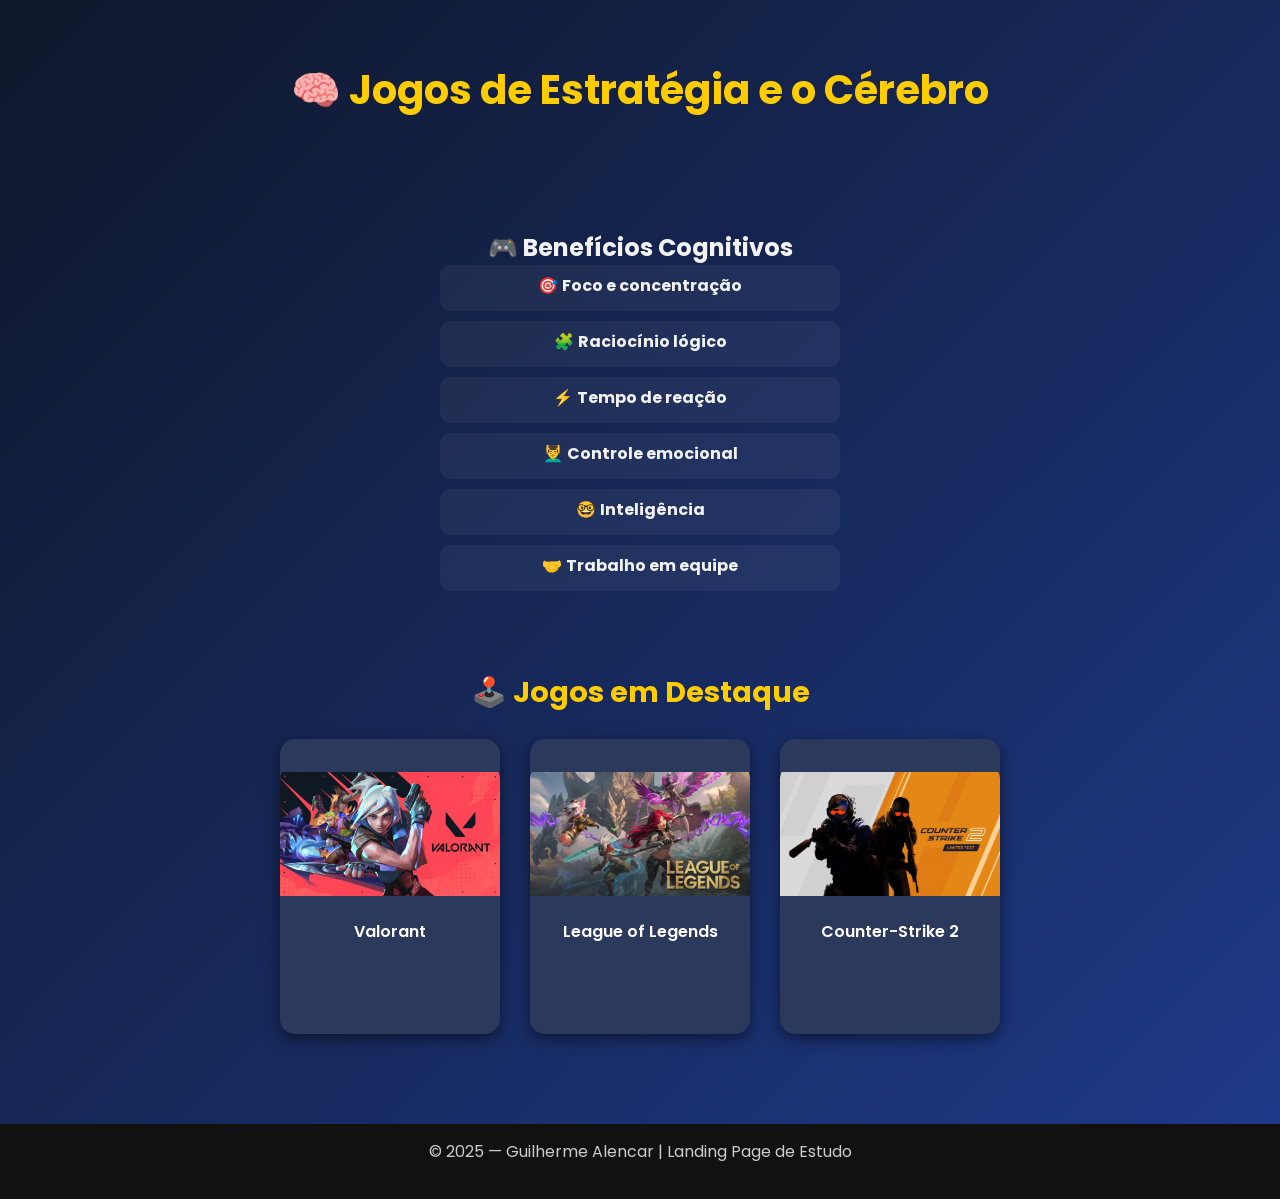
==== index.html @ 7ccc43aa "Tudo na raiz" ====
<!DOCTYPE html>
<html lang="pt-br">

<head>
    <meta charset="UTF-8">
    <meta name="viewport" content="width=device-width, initial-scale=1.0">
    <title>Jogos de Estratégia e o Cérebro</title>
    <link rel="stylesheet" href="./styles.css">
</head>

<body>
    <header>
        <h1>🧠 Jogos de Estratégia e o Cérebro</h1>
    </header>

    <section id="beneficios">
        <h2>🎮 Benefícios Cognitivos</h2>
        <ul>
            <li class="beneficio-item">
                🎯 <strong>Foco e concentração</strong>
                <p class="descricao-beneficio">Para ter sucesso nesses jogos, é preciso manter a atenção concentrada no objetivo, ignorando distrações. Estudos mostram que os games podem melhorar a atenção e o foco, aprimorando habilidades essenciais para a concentração.</p>
            </li>
            <li class="beneficio-item">
                🧩 <strong>Raciocínio lógico</strong>
                <p class="descricao-beneficio">Os jogadores precisam pensar de forma estratégica e planejar antecipadamente para alcançar a vitória. Essa habilidade estimula o córtex pré-frontal, área do cérebro responsável pela tomada de decisões complexas.</p>
            </li>
            <li class="beneficio-item">
                ⚡ <strong>Tempo de reação</strong>
                <p class="descricao-beneficio">OOs jogos de tiro e MOBA exigem que você reaja a estímulos visuais e sonoros em milissegundos, reduzindo seu tempo de reação. Ou seja, exigem reflexos rápidos para reagir a estímulos e tomar decisões em frações de segundo. Essa repetição de tarefas cognitivas pode fortalecer as redes neurais relacionadas à recuperação de informações...</p>
            </li>
            <li class="beneficio-item">
                💆‍♂️ <strong>Controle emocional</strong>
                <p class="descricao-beneficio">Lidar com situações de estresse, derrotas e vitórias é uma constante nos jogos competitivos. Aprender a controlar as emoções para tomar as melhores decisões é uma habilidade que se desenvolve ao longo do tempo.</p>
            </li>
            <li class="beneficio-item">
                🤓 <strong>Inteligência</strong>
                <p class="descricao-beneficio">Uma pesquisa de 2024 revelou que jogadores de LoL apresentaram um Quociente de Inteligência (QI) médio superior à média da população, o que demonstra a complexidade e o desafio cognitivo do jogo.</p>
            </li>
            <li class="beneficio-item">
                🤝 <strong>Trabalho em equipe</strong>
                <p class="descricao-beneficio">Apesar de não serem benefícios puramente cognitivos, a paciência e o trabalho em equipe são cruciais. A coordenação e a comunicação efetivas são essenciais para a vitória, exigindo que os jogadores também desenvolvam habilidades sociais.</p>
        </ul>
    </section>

    <section id="galeria">
        <h2>🕹️ Jogos em Destaque</h2>
        <div class="jogos-container">
            <div class="jogo-card" data-registration-url="https://account.riotgames.com/">
                <img src="./image/valorant.jpg" alt="Valorant">
                <p>Valorant</p>
                <div class="card-cta">CRIAR CONTA RIOT &rarr;</div>
            </div>

            <div class="jogo-card" data-registration-url="https://account.riotgames.com/">
                <img src="./image/lol.jpg" alt="League of Legends">
                <p>League of Legends</p>
                <div class="card-cta">CRIAR CONTA RIOT &rarr;</div>
            </div>

            <div class="jogo-card" data-registration-url="https://store.steampowered.com/join">
                <img src="./image/cs2.jpg" alt="Counter-Strike 2">
                <p>Counter-Strike 2</p>
                <div class="card-cta">CRIAR CONTA STEAM &rarr;</div>
            </div>
        </div>
    </section>

    <div id="videoModal" class="modal">
        <div class="modal-content">
            <span class="close-btn">&times;</span>

            <div class="video-container">
                <iframe id="videoPlayer" width="100%" height="100%" src="" frameborder="0"
                    allow="autoplay; encrypted-media" allowfullscreen></iframe>
            </div>

            <h3 id="videoListTitle">Vídeos de Destaque</h3>
            <div id="videoList" class="video-list">
            </div>
        </div>
    </div>

    <script src="./script.js"></script>

    <footer>
        <p>© 2025 — Guilherme Alencar | Landing Page de Estudo</p>
    </footer>
</body>

</html>
---- styles.css ----
@import url('https://fonts.googleapis.com/css2?family=Poppins:wght@400;600&display=swap');

* {
  margin: 0;
  padding: 0;
  box-sizing: border-box;
  font-family: 'Poppins', sans-serif;
}

body {
  background: linear-gradient(135deg, #0f172a, #1e3a8a);
  color: #f2f2f2;
  text-align: center;
  min-height: 100vh;
  display: flex;
  flex-direction: column;
  justify-content: space-between;
}

header {
  padding: 60px 20px;
}

h1 {
  font-size: 2.5rem;
  color: #ffcc00;
  margin-bottom: 10px;
  user-select: none;
  /* Remove a capacidade de seleção de texto (e o cursor) */
  -webkit-user-select: none;
  /* Para navegadores WebKit (Chrome, Safari) */
  -moz-user-select: none;
  /* Para navegadores Mozilla (Firefox) */
  -ms-user-select: none;
  /* Para navegadores da Microsoft (Edge/IE) */
}

h2 {
  user-select: none;
  /* Remove a capacidade de seleção de texto (e o cursor) */
  -webkit-user-select: none;
  /* Para navegadores WebKit (Chrome, Safari) */
  -moz-user-select: none;
  /* Para navegadores Mozilla (Firefox) */
  -ms-user-select: none;
  /* Para navegadores da Microsoft (Edge/IE) */
}

p {
  font-size: 1rem;
  color: #ccc;
  margin-bottom: 20px;
  user-select: none;
  /* Remove a capacidade de seleção de texto (e o cursor) */
  -webkit-user-select: none;
  /* Para navegadores WebKit (Chrome, Safari) */
  -moz-user-select: none;
  /* Para navegadores Mozilla (Firefox) */
  -ms-user-select: none;
  /* Para navegadores da Microsoft (Edge/IE) */
}

.btn {
  background: #ffcc00;
  color: #222;
  padding: 10px 25px;
  border-radius: 25px;
  text-decoration: none;
  font-weight: 600;
  transition: 0.3s;
  user-select: none;
  /* Remove a capacidade de seleção de texto (e o cursor) */
  -webkit-user-select: none;
  /* Para navegadores WebKit (Chrome, Safari) */
  -moz-user-select: none;
  /* Para navegadores Mozilla (Firefox) */
  -ms-user-select: none;
  /* Para navegadores da Microsoft (Edge/IE) */
}

.btn:hover {
  background: #ffaa00;
}

section {
  padding: 40px 20px;
}

ul {
  list-style: none;
  display: grid;
  gap: 10px;
  max-width: 400px;
  margin: 0 auto;
}

li {
  background: rgba(255, 255, 255, 0.05);
  padding: 8px 10px;
  border-radius: 10px;
  transition: transform 0.3s ease, background 0.3s ease;
}

li:hover {
  transform: translateY(-5px) scale(1.05);
  background: rgba(255, 255, 255, 0.15);
}

footer {
  position: relative;
  background: #111;
  padding: 15px 0;
  font-size: 0.9rem;
  color: #aaa;
  width: 100%;
  /* Ocupa a largura total */
  margin-top: 50px;
  /* Dá um bom respiro entre o conteúdo final e o footer */
}

/* ===== GALERIA DE JOGOS (Com ajustes para logos) ===== */
#galeria {
  padding: 40px 20px;
  user-select: none;
  /* Remove a capacidade de seleção de texto (e o cursor) */
  -webkit-user-select: none;
  /* Para navegadores WebKit (Chrome, Safari) */
  -moz-user-select: none;
  /* Para navegadores Mozilla (Firefox) */
  -ms-user-select: none;
  /* Para navegadores da Microsoft (Edge/IE) */
}

#galeria h2 {
  font-size: 1.8rem;
  color: #ffcc00;
  margin-bottom: 25px;
}

.jogos-container {
  display: flex;
  flex-wrap: wrap;
  justify-content: center;
  gap: 30px;
}

.jogo-card {
  /* Cor de fundo mais sólida para o card, como no seu mockup */
  background: #2B395D;
  border-radius: 15px;
  padding: 0;

  /* Remove altura fixa para o conteúdo se ajustar melhor */
  width: 220px;
  height: auto;

  /* Adiciona um espaço vertical maior para o visual ficar mais limpo */
  padding-top: 25px;
  padding-bottom: 25px;

  transition: all 0.3s ease;
  cursor: pointer;
  box-shadow: 0 5px 15px rgba(0, 0, 0, 0.5);
}

.jogo-card img {
  /* Tamanho fixo e quadrado para o logo */
  width: 100%;
  height: 140px;

  border-radius: 15px 15px 0 0;

  /* Garante que a imagem preencha o espaço sem distorcer (para logos) */
  object-fit: contain;

  /* Centraliza o bloco da imagem */
  display: block;
  margin: 0;

  /* Sombra leve na imagem para destacá-la */
  box-shadow: none;

  transition: transform 0.3s ease;
}


.jogo-card p {
  padding: 15px;
  margin: 0;
  color: #fff;
  font-weight: 600;
  font-size: 1rem;
  text-align: center;
}

/* animação no hover */
.jogo-card:hover {
  transform: translateY(-5px) scale(1.05);
  /* Menos agressivo que o -8px e scale(1.05) */
  background: #3c4f7a;
  /* Levemente mais claro no hover */
}

/* Remove a animação da imagem se ela for um logo simples, mas pode manter */
.jogo-card:hover img {
  transform: none;
}

/* Estilo para as descrições ocultas */
.descricao-beneficio {
  /* Oculta o conteúdo */
  max-height: 0;
  overflow: hidden;
  /* Para uma transição suave */
  transition: max-height 0.3 ease-out, padding 0.3s ease-out;
  padding-left: 10px;
  /* Um pequeno recuo */
  padding-right: 10px;
  color: #ccc;
  /* Uma cor mais sutil */
  margin-top: 5px;
  margin-bottom: 0 !important;
  border-radius: 5px;
}

/* Estilo para quando a descrição estiver visível (expandida) */
.beneficio-item.ativo .descricao-beneficio {
  /* Define uma altura máxima grande o suficiente para o texto */
  max-height: 200px;
  /* Ajuste se o seu texto for muito longo */
  /* Adiciona padding para o texto ter espaço */
  padding-top: 10px;
  padding-bottom: 10px;
}

/* Opcional: Estilo de cursor para indicar que o item é clicável */
.beneficio-item {
  cursor: pointer;
  user-select: none;
  /* Remove a capacidade de seleção de texto (e o cursor) */
  -webkit-user-select: none;
  /* Para navegadores WebKit (Chrome, Safari) */
  -moz-user-select: none;
  /* Para navegadores Mozilla (Firefox) */
  -ms-user-select: none;
  /* Para navegadores da Microsoft (Edge/IE) */
}

/* Opcional: Adicionar algum destaque visual ao item clicado */
.beneficio-item.ativo strong {
  color: #4CAF50;
  /* Uma cor de destaque */
}

/* Estilo para a lista de vídeos dentro do modal */
#videoListTitle {
  color: #ffcc00;
  text-align: left;
  margin-top: 20px;
  margin-bottom: 10px;
  font-size: 1.2rem;
}

.video-list-item {
  display: flex;
  align-items: center;
  padding: 10px;
  margin-bottom: 8px;
  background-color: rgba(255, 255, 255, 0.05);
  border-radius: 5px;
  cursor: pointer;
  text-align: left;
  transition: background-color 0.2s;
}

.video-list-item:hover {
  background-color: rgba(255, 255, 255, 0.15);
}

.video-list-item .video-info {
  flex-grow: 1;
}

.video-list-item h4 {
  margin: 0;
  font-size: 1rem;
  color: #fff;
}

.video-list-item p {
  margin: 0;
  font-size: 0.8rem;
  color: #ccc;
}

/* Estilo do modal (o fundo escuro que aparece) */
.modal {
    display: none; /* Mantém oculto por padrão (você deve ter um JS para 'display: flex') */
    position: fixed;
    z-index: 1000;
    left: 0;
    top: 0;
    width: 100%;
    height: 100%;
    overflow: auto; /* Permite rolar se o conteúdo for grande */
    background-color: rgba(0, 0, 0, 0.9); /* Fundo bem escuro */
    justify-content: center;
    align-items: center;
}

/* Estilo do conteúdo do modal (a caixa que contém o vídeo e a lista) */
.modal-content {
    background-color: #0f172a; /* Cor de fundo escura (da sua body) */
    margin: 5% auto; /* Centraliza verticalmente (ajuste se precisar de mais espaço no topo) */
    padding: 20px;
    border: 1px solid #888;
    width: 90%;
    max-width: 900px; /* Limite de largura para melhor leitura */
    border-radius: 10px;
    position: relative;
}

/* Garante que o player de vídeo tenha um bom aspecto e espaço */
.video-container {
    position: relative;
    width: 100%;
    /* Define o aspecto 16:9 para o iframe */
    padding-bottom: 56.25%; /* (9 / 16) * 100% */
    height: 0;
    overflow: hidden;
    margin-bottom: 25px; /* ESPAÇO IMPORTANTE: Afasta o player da lista */
    border-radius: 5px;
}

.video-container iframe {
    position: absolute;
    top: 0;
    left: 0;
    width: 100%;
    height: 100%;
}

/* Título da Lista de Vídeos */
#videoListTitle {
    color: #ffcc00;
    text-align: left;
    margin-top: 0; /* Remova margem extra, pois o .video-container já empurrou */
    margin-bottom: 15px; /* Espaço entre o título e a lista */
    font-size: 1.3rem;
    padding-top: 10px; /* Pequeno padding para respiro */
    border-bottom: 1px solid rgba(255, 255, 255, 0.1);
}

/* Lista de Vídeos (Contêiner) */
#videoList {
    display: flex;
    flex-direction: column;
    gap: 10px;
}

/* Ícone de Fechar */
.close-btn {
    color: #fff;
    font-size: 28px;
    font-weight: bold;
    position: absolute;
    top: -15px;
    right: -15px;
    cursor: pointer;
    transition: color 0.3s;
    line-height: 1; /* Garante que o 'x' não ocupe muita altura */
    z-index: 1001;   /* Garante que fique acima de tudo, inclusive da borda */
/* Opcional: Adicionar um fundo para destacar */
    background-color: #ffcc00; /* Fundo amarelo de destaque */
    color: #111; /* Cor do X preta */
    border-radius: 50%; /* Transforma em círculo */
    width: 35px;
    height: 35px;
    text-align: center;
    line-height: 35px; /* Centraliza o X */
    box-shadow: 0 0 10px rgba(0, 0, 0, 0.5);
    user-select: none;
  /* Remove a capacidade de seleção de texto (e o cursor) */
  -webkit-user-select: none;
  /* Para navegadores WebKit (Chrome, Safari) */
  -moz-user-select: none;
  /* Para navegadores Mozilla (Firefox) */
  -ms-user-select: none;
  /* Para navegadores da Microsoft (Edge/IE) */
}

.close-btn:hover,
.close-btn:focus {
    color: #ffcc00;
}

/* Torna os cards posicionados para o CTA */
.jogo-card {
    position: relative; /* Essencial para o posicionamento do CTA */
    overflow: hidden; /* Garante que o CTA não vaze se for maior */
    cursor: pointer; /* Indica que o elemento é clicável */
    /* Adicione uma sombra ou transição para dar mais feedback visual */
    transition: transform 0.3s ease, box-shadow 0.3s ease;
}

.jogo-card:hover {
    transform: scale(1.03); /* Efeito sutil de zoom ao passar o mouse */
    box-shadow: 0 10px 20px rgba(255, 193, 7, 0.4); /* Sombra amarela de destaque */
}

/* Estilizando o CTA em si */
.card-cta {
    position: absolute;
    bottom: 0;
    left: 0;
    width: 100%;
    padding: 15px 0;
    background-color: #ffc107; /* Cor amarela do design original */
    color: #1a237e; /* Cor escura para contraste */
    text-align: center;
    font-weight: bold;
    letter-spacing: 1px;
    /* Começa escondido, fora da caixa */
    transform: translateY(100%); 
    transition: transform 0.3s ease-out;
}

/* Faz o CTA deslizar para dentro quando o mouse passa sobre o card */
.jogo-card:hover .card-cta {
    transform: translateY(0);
}

/* Garante que o texto do jogo fique visível, caso o CTA o cubra */
.jogo-card p {
    position: relative;
    z-index: 2; /* Deixa o texto do jogo acima da imagem */
    margin-bottom: 50px; /* Cria espaço para o CTA deslizar sem cobrir o nome */
}
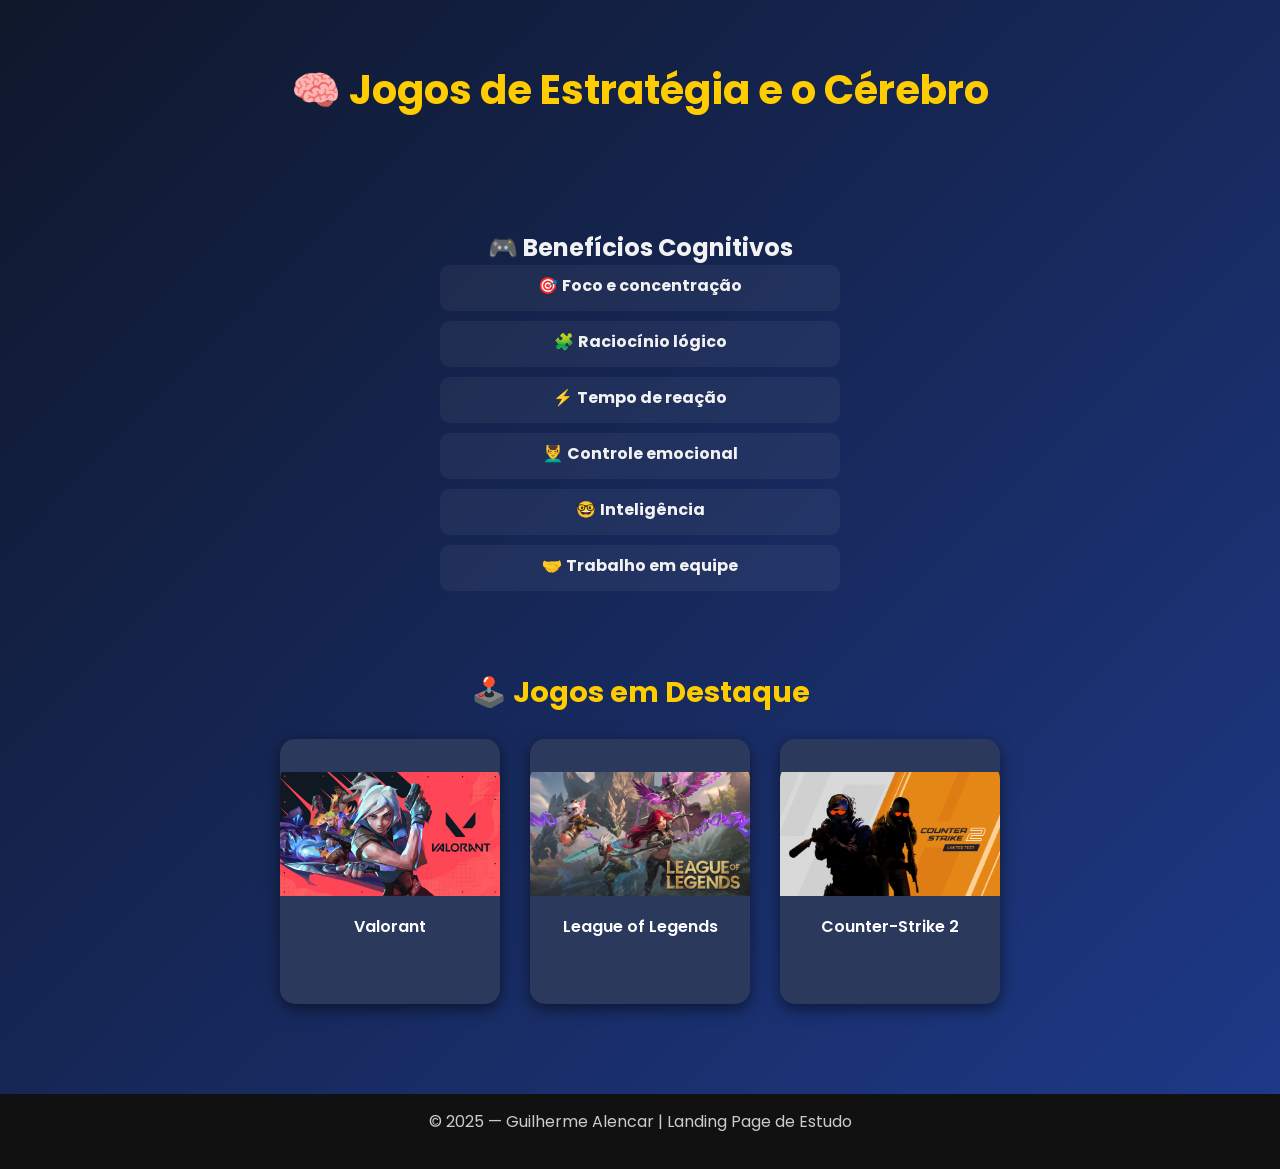
==== commit 05f48f42: "atualização" ====
--- a/index.html
+++ b/index.html
@@ -18,51 +18,67 @@
         <ul>
             <li class="beneficio-item">
                 🎯 <strong>Foco e concentração</strong>
-                <p class="descricao-beneficio">Para ter sucesso nesses jogos, é preciso manter a atenção concentrada no objetivo, ignorando distrações. Estudos mostram que os games podem melhorar a atenção e o foco, aprimorando habilidades essenciais para a concentração.</p>
+                <p class="descricao-beneficio">Para ter sucesso nesses jogos, é preciso manter a atenção concentrada no
+                    objetivo, ignorando distrações. Estudos mostram que os games podem melhorar a atenção e o foco,
+                    aprimorando habilidades essenciais para a concentração.</p>
             </li>
             <li class="beneficio-item">
                 🧩 <strong>Raciocínio lógico</strong>
-                <p class="descricao-beneficio">Os jogadores precisam pensar de forma estratégica e planejar antecipadamente para alcançar a vitória. Essa habilidade estimula o córtex pré-frontal, área do cérebro responsável pela tomada de decisões complexas.</p>
+                <p class="descricao-beneficio">Os jogadores precisam pensar de forma estratégica e planejar
+                    antecipadamente para alcançar a vitória. Essa habilidade estimula o córtex pré-frontal, área do
+                    cérebro responsável pela tomada de decisões complexas.</p>
             </li>
             <li class="beneficio-item">
                 ⚡ <strong>Tempo de reação</strong>
-                <p class="descricao-beneficio">OOs jogos de tiro e MOBA exigem que você reaja a estímulos visuais e sonoros em milissegundos, reduzindo seu tempo de reação. Ou seja, exigem reflexos rápidos para reagir a estímulos e tomar decisões em frações de segundo. Essa repetição de tarefas cognitivas pode fortalecer as redes neurais relacionadas à recuperação de informações...</p>
+                <p class="descricao-beneficio">OOs jogos de tiro e MOBA exigem que você reaja a estímulos visuais e
+                    sonoros em milissegundos, reduzindo seu tempo de reação. Ou seja, exigem reflexos rápidos para
+                    reagir a estímulos e tomar decisões em frações de segundo. Essa repetição de tarefas cognitivas pode
+                    fortalecer as redes neurais relacionadas à recuperação de informações...</p>
             </li>
             <li class="beneficio-item">
                 💆‍♂️ <strong>Controle emocional</strong>
-                <p class="descricao-beneficio">Lidar com situações de estresse, derrotas e vitórias é uma constante nos jogos competitivos. Aprender a controlar as emoções para tomar as melhores decisões é uma habilidade que se desenvolve ao longo do tempo.</p>
+                <p class="descricao-beneficio">Lidar com situações de estresse, derrotas e vitórias é uma constante nos
+                    jogos competitivos. Aprender a controlar as emoções para tomar as melhores decisões é uma habilidade
+                    que se desenvolve ao longo do tempo.</p>
             </li>
             <li class="beneficio-item">
                 🤓 <strong>Inteligência</strong>
-                <p class="descricao-beneficio">Uma pesquisa de 2024 revelou que jogadores de LoL apresentaram um Quociente de Inteligência (QI) médio superior à média da população, o que demonstra a complexidade e o desafio cognitivo do jogo.</p>
+                <p class="descricao-beneficio">Uma pesquisa de 2024 revelou que jogadores de LoL apresentaram um
+                    Quociente de Inteligência (QI) médio superior à média da população, o que demonstra a complexidade e
+                    o desafio cognitivo do jogo.</p>
             </li>
             <li class="beneficio-item">
                 🤝 <strong>Trabalho em equipe</strong>
-                <p class="descricao-beneficio">Apesar de não serem benefícios puramente cognitivos, a paciência e o trabalho em equipe são cruciais. A coordenação e a comunicação efetivas são essenciais para a vitória, exigindo que os jogadores também desenvolvam habilidades sociais.</p>
+                <p class="descricao-beneficio">Apesar de não serem benefícios puramente cognitivos, a paciência e o
+                    trabalho em equipe são cruciais. A coordenação e a comunicação efetivas são essenciais para a
+                    vitória, exigindo que os jogadores também desenvolvam habilidades sociais.</p>
         </ul>
     </section>
 
     <section id="galeria">
-        <h2>🕹️ Jogos em Destaque</h2>
-        <div class="jogos-container">
-            <div class="jogo-card" data-registration-url="https://account.riotgames.com/">
-                <img src="./image/valorant.jpg" alt="Valorant">
-                <p>Valorant</p>
-                <div class="card-cta">CRIAR CONTA RIOT &rarr;</div>
-            </div>
+    <h2>🕹️ Jogos em Destaque</h2>
+    
+    <div class="jogos-container"> 
+        
+        <div class="jogo-card" data-registration-url="https://account.riotgames.com/">
+            <img src="./image/valorant.jpg" alt="Valorant">
+            <p>Valorant</p>
+            <button class="card-cta">CRIAR CONTA RIOT &rarr;</button>
+        </div>
 
-            <div class="jogo-card" data-registration-url="https://account.riotgames.com/">
-                <img src="./image/lol.jpg" alt="League of Legends">
-                <p>League of Legends</p>
-                <div class="card-cta">CRIAR CONTA RIOT &rarr;</div>
-            </div>
+        <div class="jogo-card" data-registration-url="https://account.riotgames.com/">
+            <img src="./image/lol.jpg" alt="League of Legends">
+            <p>League of Legends</p>
+            <button class="card-cta">CRIAR CONTA RIOT &rarr;</button>
+        </div>
 
-            <div class="jogo-card" data-registration-url="https://store.steampowered.com/join">
-                <img src="./image/cs2.jpg" alt="Counter-Strike 2">
-                <p>Counter-Strike 2</p>
-                <div class="card-cta">CRIAR CONTA STEAM &rarr;</div>
-            </div>
+        <div class="jogo-card" data-registration-url="https://store.steampowered.com/join">
+            <img src="./image/cs2.jpg" alt="Counter-Strike 2">
+            <p>Counter-Strike 2</p>
+            <button class="card-cta">CRIAR CONTA STEAM &rarr;</button>
         </div>
+
+    </div>
     </section>
 
     <div id="videoModal" class="modal">
--- a/styles.css
+++ b/styles.css
@@ -12,10 +12,18 @@
   color: #f2f2f2;
   text-align: center;
   min-height: 100vh;
+
+  /* 🟢 REINTRODUZIR O FLEXBOX para gerenciar o layout vertical (header/section/footer) */
   display: flex;
   flex-direction: column;
-  justify-content: space-between;
-}
+  
+  /* 🟢 CORREÇÃO: Alinha os itens ao centro, mas não os restringe */
+  align-items: center; 
+  
+  /* 🟢 ADICIONADO: Garante que o body não restrinja o conteúdo horizontalmente */
+  width: 100%;
+}
+
 
 header {
   padding: 60px 20px;
@@ -83,7 +91,11 @@
 }
 
 section {
-  padding: 40px 20px;
+ padding: 40px 20px;
+  width: 100%;
+  
+  /* 🟢 ADICIONADO: Garante que o bloco de seção ocupe toda a largura disponível. */
+  min-width: 100%
 }
 
 ul {
@@ -129,6 +141,7 @@
   /* Para navegadores Mozilla (Firefox) */
   -ms-user-select: none;
   /* Para navegadores da Microsoft (Edge/IE) */
+  width: 100%;
 }
 
 #galeria h2 {
@@ -142,6 +155,9 @@
   flex-wrap: wrap;
   justify-content: center;
   gap: 30px;
+  max-width: 720px;
+  /* 🟢 MANTIDO: Centraliza o grupo de cards de 720px */
+  margin: 0 auto;
 }
 
 .jogo-card {
@@ -156,7 +172,7 @@
 
   /* Adiciona um espaço vertical maior para o visual ficar mais limpo */
   padding-top: 25px;
-  padding-bottom: 25px;
+  padding-bottom: 5px;
 
   transition: all 0.3s ease;
   cursor: pointer;
@@ -185,8 +201,10 @@
 
 
 .jogo-card p {
-  padding: 15px;
-  margin: 0;
+  position: relative;
+  padding: 10px;
+  margin: 0px;
+  margin-bottom: 15px;
   color: #fff;
   font-weight: 600;
   font-size: 1rem;
@@ -295,91 +313,108 @@
 
 /* Estilo do modal (o fundo escuro que aparece) */
 .modal {
-    display: none; /* Mantém oculto por padrão (você deve ter um JS para 'display: flex') */
-    position: fixed;
-    z-index: 1000;
-    left: 0;
-    top: 0;
-    width: 100%;
-    height: 100%;
-    overflow: auto; /* Permite rolar se o conteúdo for grande */
-    background-color: rgba(0, 0, 0, 0.9); /* Fundo bem escuro */
-    justify-content: center;
-    align-items: center;
+  display: none;
+  /* Mantém oculto por padrão (você deve ter um JS para 'display: flex') */
+  position: fixed;
+  z-index: 1000;
+  left: 0;
+  top: 0;
+  width: 100%;
+  height: 100%;
+  overflow: auto;
+  /* Permite rolar se o conteúdo for grande */
+  background-color: rgba(0, 0, 0, 0.9);
+  /* Fundo bem escuro */
+  justify-content: center;
+  align-items: center;
 }
 
 /* Estilo do conteúdo do modal (a caixa que contém o vídeo e a lista) */
 .modal-content {
-    background-color: #0f172a; /* Cor de fundo escura (da sua body) */
-    margin: 5% auto; /* Centraliza verticalmente (ajuste se precisar de mais espaço no topo) */
-    padding: 20px;
-    border: 1px solid #888;
-    width: 90%;
-    max-width: 900px; /* Limite de largura para melhor leitura */
-    border-radius: 10px;
-    position: relative;
+  background-color: #0f172a;
+  /* Cor de fundo escura (da sua body) */
+  margin: 5% auto;
+  /* Centraliza verticalmente (ajuste se precisar de mais espaço no topo) */
+  padding: 20px;
+  border: 1px solid #888;
+  width: 90%;
+  max-width: 900px;
+  /* Limite de largura para melhor leitura */
+  border-radius: 10px;
+  position: relative;
 }
 
 /* Garante que o player de vídeo tenha um bom aspecto e espaço */
 .video-container {
-    position: relative;
-    width: 100%;
-    /* Define o aspecto 16:9 para o iframe */
-    padding-bottom: 56.25%; /* (9 / 16) * 100% */
-    height: 0;
-    overflow: hidden;
-    margin-bottom: 25px; /* ESPAÇO IMPORTANTE: Afasta o player da lista */
-    border-radius: 5px;
+  position: relative;
+  width: 100%;
+  /* Define o aspecto 16:9 para o iframe */
+  padding-bottom: 56.25%;
+  /* (9 / 16) * 100% */
+  height: 0;
+  overflow: hidden;
+  margin-bottom: 25px;
+  /* ESPAÇO IMPORTANTE: Afasta o player da lista */
+  border-radius: 5px;
 }
 
 .video-container iframe {
-    position: absolute;
-    top: 0;
-    left: 0;
-    width: 100%;
-    height: 100%;
+  position: absolute;
+  top: 0;
+  left: 0;
+  width: 100%;
+  height: 100%;
 }
 
 /* Título da Lista de Vídeos */
 #videoListTitle {
-    color: #ffcc00;
-    text-align: left;
-    margin-top: 0; /* Remova margem extra, pois o .video-container já empurrou */
-    margin-bottom: 15px; /* Espaço entre o título e a lista */
-    font-size: 1.3rem;
-    padding-top: 10px; /* Pequeno padding para respiro */
-    border-bottom: 1px solid rgba(255, 255, 255, 0.1);
+  color: #ffcc00;
+  text-align: left;
+  margin-top: 0;
+  /* Remova margem extra, pois o .video-container já empurrou */
+  margin-bottom: 15px;
+  /* Espaço entre o título e a lista */
+  font-size: 1.3rem;
+  padding-top: 10px;
+  /* Pequeno padding para respiro */
+  border-bottom: 1px solid rgba(255, 255, 255, 0.1);
 }
 
 /* Lista de Vídeos (Contêiner) */
 #videoList {
-    display: flex;
-    flex-direction: column;
-    gap: 10px;
+  display: flex;
+  flex-direction: column;
+  gap: 10px;
 }
 
 /* Ícone de Fechar */
 .close-btn {
-    color: #fff;
-    font-size: 28px;
-    font-weight: bold;
-    position: absolute;
-    top: -15px;
-    right: -15px;
-    cursor: pointer;
-    transition: color 0.3s;
-    line-height: 1; /* Garante que o 'x' não ocupe muita altura */
-    z-index: 1001;   /* Garante que fique acima de tudo, inclusive da borda */
-/* Opcional: Adicionar um fundo para destacar */
-    background-color: #ffcc00; /* Fundo amarelo de destaque */
-    color: #111; /* Cor do X preta */
-    border-radius: 50%; /* Transforma em círculo */
-    width: 35px;
-    height: 35px;
-    text-align: center;
-    line-height: 35px; /* Centraliza o X */
-    box-shadow: 0 0 10px rgba(0, 0, 0, 0.5);
-    user-select: none;
+  color: #fff;
+  font-size: 28px;
+  font-weight: bold;
+  position: absolute;
+  top: -15px;
+  right: -15px;
+  cursor: pointer;
+  transition: color 0.3s;
+  line-height: 1;
+  /* Garante que o 'x' não ocupe muita altura */
+  z-index: 1001;
+  /* Garante que fique acima de tudo, inclusive da borda */
+  /* Opcional: Adicionar um fundo para destacar */
+  background-color: #ffcc00;
+  /* Fundo amarelo de destaque */
+  color: #111;
+  /* Cor do X preta */
+  border-radius: 50%;
+  /* Transforma em círculo */
+  width: 35px;
+  height: 35px;
+  text-align: center;
+  line-height: 35px;
+  /* Centraliza o X */
+  box-shadow: 0 0 10px rgba(0, 0, 0, 0.5);
+  user-select: none;
   /* Remove a capacidade de seleção de texto (e o cursor) */
   -webkit-user-select: none;
   /* Para navegadores WebKit (Chrome, Safari) */
@@ -391,48 +426,57 @@
 
 .close-btn:hover,
 .close-btn:focus {
-    color: #ffcc00;
+  color: #ffcc00;
 }
 
 /* Torna os cards posicionados para o CTA */
 .jogo-card {
-    position: relative; /* Essencial para o posicionamento do CTA */
-    overflow: hidden; /* Garante que o CTA não vaze se for maior */
-    cursor: pointer; /* Indica que o elemento é clicável */
-    /* Adicione uma sombra ou transição para dar mais feedback visual */
-    transition: transform 0.3s ease, box-shadow 0.3s ease;
+  position: relative;
+  /* Essencial para o posicionamento do CTA */
+  overflow: hidden;
+  /* Garante que o CTA não vaze se for maior */
+  cursor: pointer;
+  /* Indica que o elemento é clicável */
+  /* Adicione uma sombra ou transição para dar mais feedback visual */
+  transition: transform 0.3s ease, box-shadow 0.3s ease;
 }
 
 .jogo-card:hover {
-    transform: scale(1.03); /* Efeito sutil de zoom ao passar o mouse */
-    box-shadow: 0 10px 20px rgba(255, 193, 7, 0.4); /* Sombra amarela de destaque */
+  transform: scale(1.03);
+  /* Efeito sutil de zoom ao passar o mouse */
+  box-shadow: 0 10px 20px rgba(255, 193, 7, 0.4);
+  /* Sombra amarela de destaque */
 }
 
 /* Estilizando o CTA em si */
 .card-cta {
-    position: absolute;
-    bottom: 0;
-    left: 0;
-    width: 100%;
-    padding: 15px 0;
-    background-color: #ffc107; /* Cor amarela do design original */
-    color: #1a237e; /* Cor escura para contraste */
-    text-align: center;
-    font-weight: bold;
-    letter-spacing: 1px;
-    /* Começa escondido, fora da caixa */
-    transform: translateY(100%); 
-    transition: transform 0.3s ease-out;
+  position: absolute;
+  bottom: 0;
+  left: 0;
+  width: 100%;
+  padding: 15px 0;
+  background-color: #ffc107;
+  /* Cor amarela do design original */
+  color: #1a237e;
+  /* Cor escura para contraste */
+  text-align: center;
+  font-weight: bold;
+  letter-spacing: 1px;
+  /* Começa escondido, fora da caixa */
+  transform: translateY(100%);
+  transition: transform 0.3s ease-out;
 }
 
 /* Faz o CTA deslizar para dentro quando o mouse passa sobre o card */
 .jogo-card:hover .card-cta {
-    transform: translateY(0);
+  transform: translateY(0);
 }
 
 /* Garante que o texto do jogo fique visível, caso o CTA o cubra */
 .jogo-card p {
-    position: relative;
-    z-index: 2; /* Deixa o texto do jogo acima da imagem */
-    margin-bottom: 50px; /* Cria espaço para o CTA deslizar sem cobrir o nome */
+  position: relative;
+  z-index: 2;
+  /* Deixa o texto do jogo acima da imagem */
+  margin-bottom: 50px;
+  /* Cria espaço para o CTA deslizar sem cobrir o nome */
 }
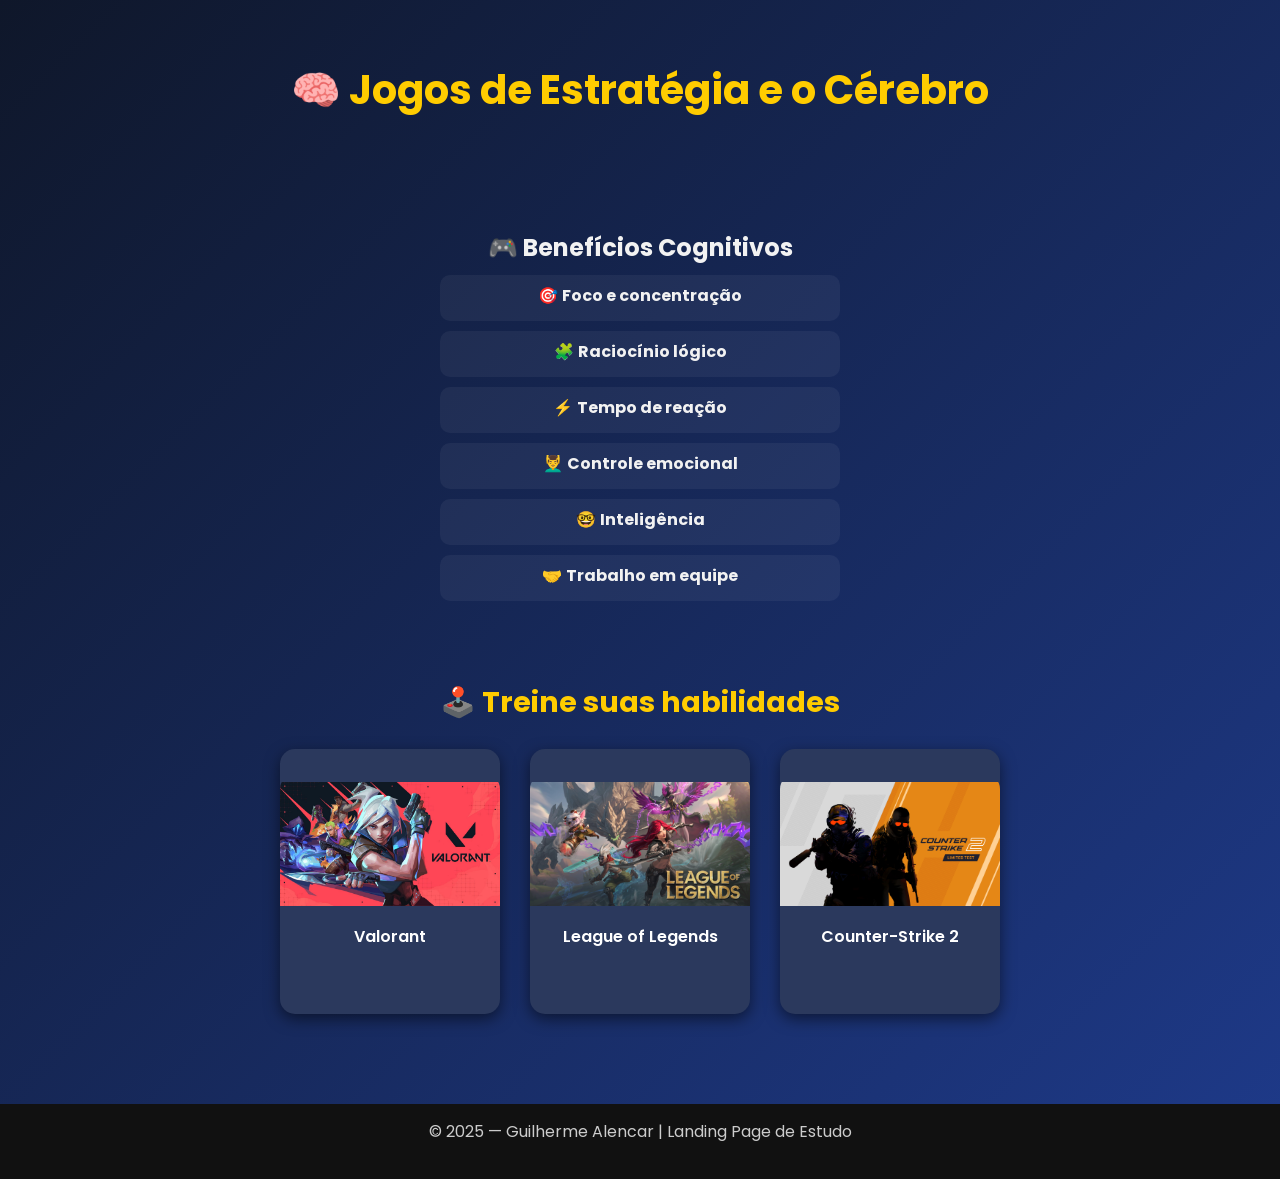
==== commit f7baa163: "atualizações" ====
--- a/index.html
+++ b/index.html
@@ -56,7 +56,7 @@
     </section>
 
     <section id="galeria">
-    <h2>🕹️ Jogos em Destaque</h2>
+    <h2>🕹️ Treine suas habilidades</h2>
     
     <div class="jogos-container"> 
         
--- a/styles.css
+++ b/styles.css
@@ -84,6 +84,7 @@
   /* Para navegadores Mozilla (Firefox) */
   -ms-user-select: none;
   /* Para navegadores da Microsoft (Edge/IE) */
+  cursor: pointer;
 }
 
 .btn:hover {
@@ -104,6 +105,7 @@
   gap: 10px;
   max-width: 400px;
   margin: 0 auto;
+  margin-top: 10px;
 }
 
 li {
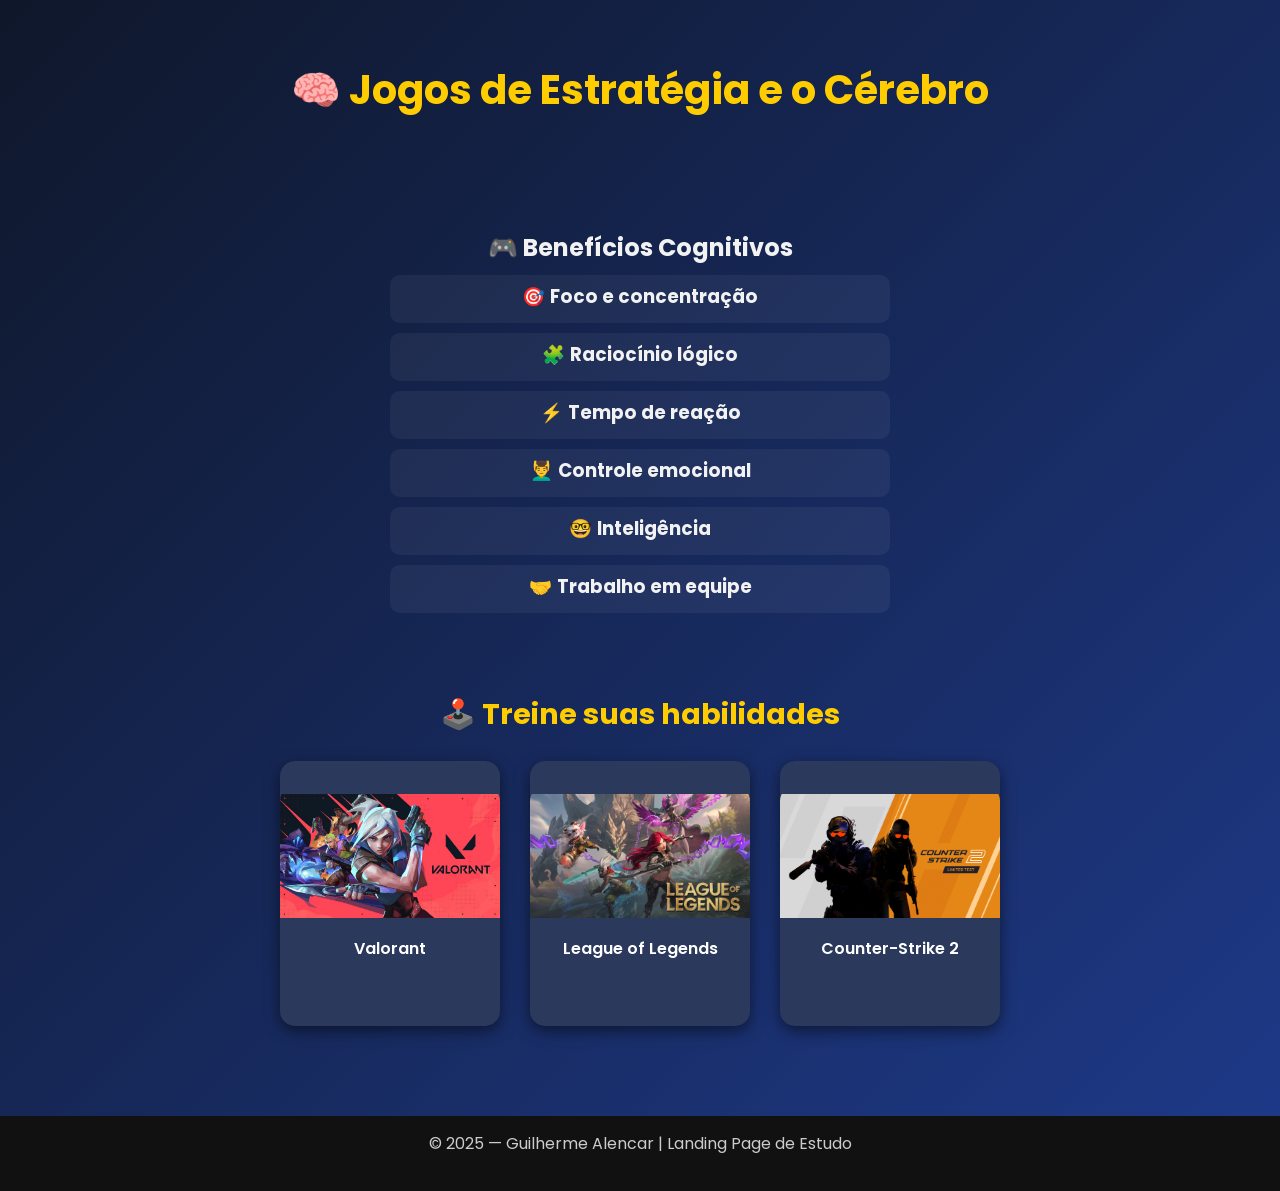
==== commit a6262710: "Correções internas do submódulo Landing Page" ====
--- a/index.html
+++ b/index.html
@@ -30,10 +30,10 @@
             </li>
             <li class="beneficio-item">
                 ⚡ <strong>Tempo de reação</strong>
-                <p class="descricao-beneficio">OOs jogos de tiro e MOBA exigem que você reaja a estímulos visuais e
-                    sonoros em milissegundos, reduzindo seu tempo de reação. Ou seja, exigem reflexos rápidos para
-                    reagir a estímulos e tomar decisões em frações de segundo. Essa repetição de tarefas cognitivas pode
-                    fortalecer as redes neurais relacionadas à recuperação de informações...</p>
+                <p class="descricao-beneficio">Jogos FPS e MOBA são verdadeiros testes de velocidade de processamento,
+                    exigindo que o jogador reaja a estímulos visuais e sonoros em milissegundos. A prática constante
+                    desses reflexos de alta velocidade e a tomada de decisões em tempo limitado comprovadamente otimizam
+                    as redes neurais, melhorando o tempo de reação.</p>
             </li>
             <li class="beneficio-item">
                 💆‍♂️ <strong>Controle emocional</strong>
@@ -56,29 +56,29 @@
     </section>
 
     <section id="galeria">
-    <h2>🕹️ Treine suas habilidades</h2>
-    
-    <div class="jogos-container"> 
-        
-        <div class="jogo-card" data-registration-url="https://account.riotgames.com/">
-            <img src="./image/valorant.jpg" alt="Valorant">
-            <p>Valorant</p>
-            <button class="card-cta">CRIAR CONTA RIOT &rarr;</button>
+        <h2>🕹️ Treine suas habilidades</h2>
+
+        <div class="jogos-container">
+
+            <div class="jogo-card" data-registration-url="https://account.riotgames.com/">
+                <img src="./image/valorant.jpg" alt="Valorant">
+                <p>Valorant</p>
+                <button class="card-cta">CRIAR CONTA RIOT &rarr;</button>
+            </div>
+
+            <div class="jogo-card" data-registration-url="https://account.riotgames.com/">
+                <img src="./image/lol.jpg" alt="League of Legends">
+                <p>League of Legends</p>
+                <button class="card-cta">CRIAR CONTA RIOT &rarr;</button>
+            </div>
+
+            <div class="jogo-card" data-registration-url="https://store.steampowered.com/join">
+                <img src="./image/cs2.jpg" alt="Counter-Strike 2">
+                <p>Counter-Strike 2</p>
+                <button class="card-cta">CRIAR CONTA STEAM &rarr;</button>
+            </div>
+
         </div>
-
-        <div class="jogo-card" data-registration-url="https://account.riotgames.com/">
-            <img src="./image/lol.jpg" alt="League of Legends">
-            <p>League of Legends</p>
-            <button class="card-cta">CRIAR CONTA RIOT &rarr;</button>
-        </div>
-
-        <div class="jogo-card" data-registration-url="https://store.steampowered.com/join">
-            <img src="./image/cs2.jpg" alt="Counter-Strike 2">
-            <p>Counter-Strike 2</p>
-            <button class="card-cta">CRIAR CONTA STEAM &rarr;</button>
-        </div>
-
-    </div>
     </section>
 
     <div id="videoModal" class="modal">
--- a/styles.css
+++ b/styles.css
@@ -103,7 +103,7 @@
   list-style: none;
   display: grid;
   gap: 10px;
-  max-width: 400px;
+  max-width: 500px;
   margin: 0 auto;
   margin-top: 10px;
 }
@@ -116,7 +116,7 @@
 }
 
 li:hover {
-  transform: translateY(-5px) scale(1.05);
+  transform: translateY(-5px) scale(1.02);
   background: rgba(255, 255, 255, 0.15);
 }
 
@@ -241,6 +241,7 @@
   margin-top: 5px;
   margin-bottom: 0 !important;
   border-radius: 5px;
+  line-height: 1.6; /* Deixa o texto mais espaçado para melhor leitura */
 }
 
 /* Estilo para quando a descrição estiver visível (expandida) */
@@ -255,6 +256,7 @@
 
 /* Opcional: Estilo de cursor para indicar que o item é clicável */
 .beneficio-item {
+  font-size: 1.15rem;
   cursor: pointer;
   user-select: none;
   /* Remove a capacidade de seleção de texto (e o cursor) */
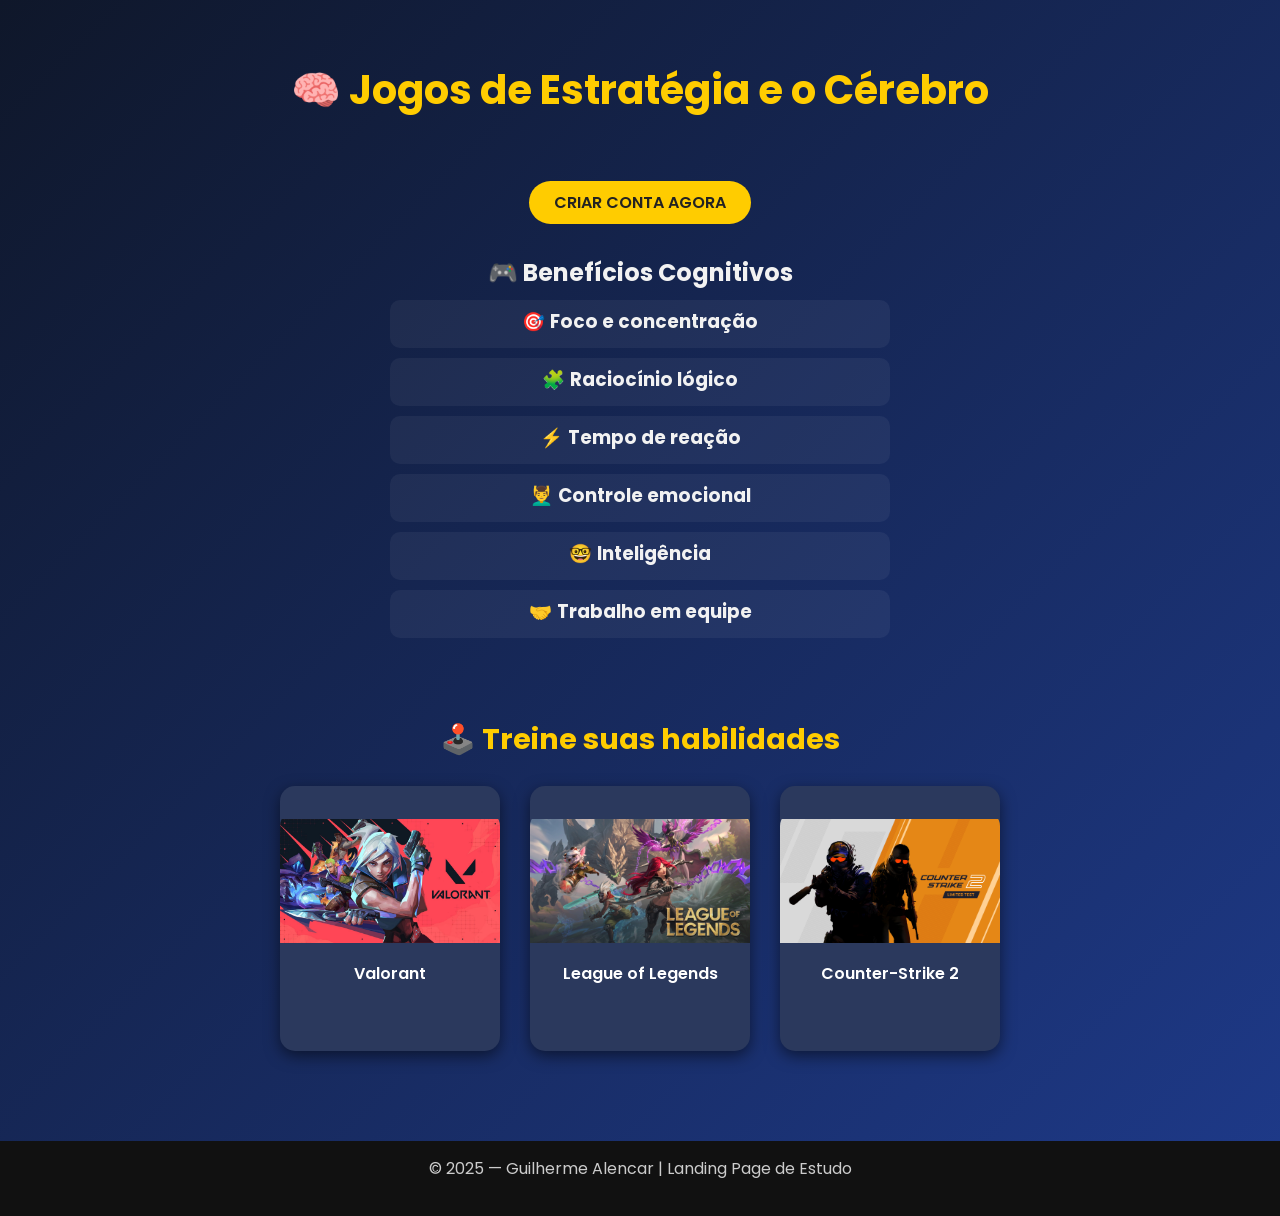
==== commit a04c3ced: "Add mobile call-to-action button for account creation" ====
--- a/index.html
+++ b/index.html
@@ -12,6 +12,10 @@
     <header>
         <h1>🧠 Jogos de Estratégia e o Cérebro</h1>
     </header>
+
+    <div class="mobile-cta-wrapper">
+        <a href="https://account.riotgames.com/" class="btn mobile-cta">CRIAR CONTA AGORA</a>
+    </div>
 
     <section id="beneficios">
         <h2>🎮 Benefícios Cognitivos</h2>
@@ -103,4 +107,4 @@
     </footer>
 </body>
 
-</html>+</html>
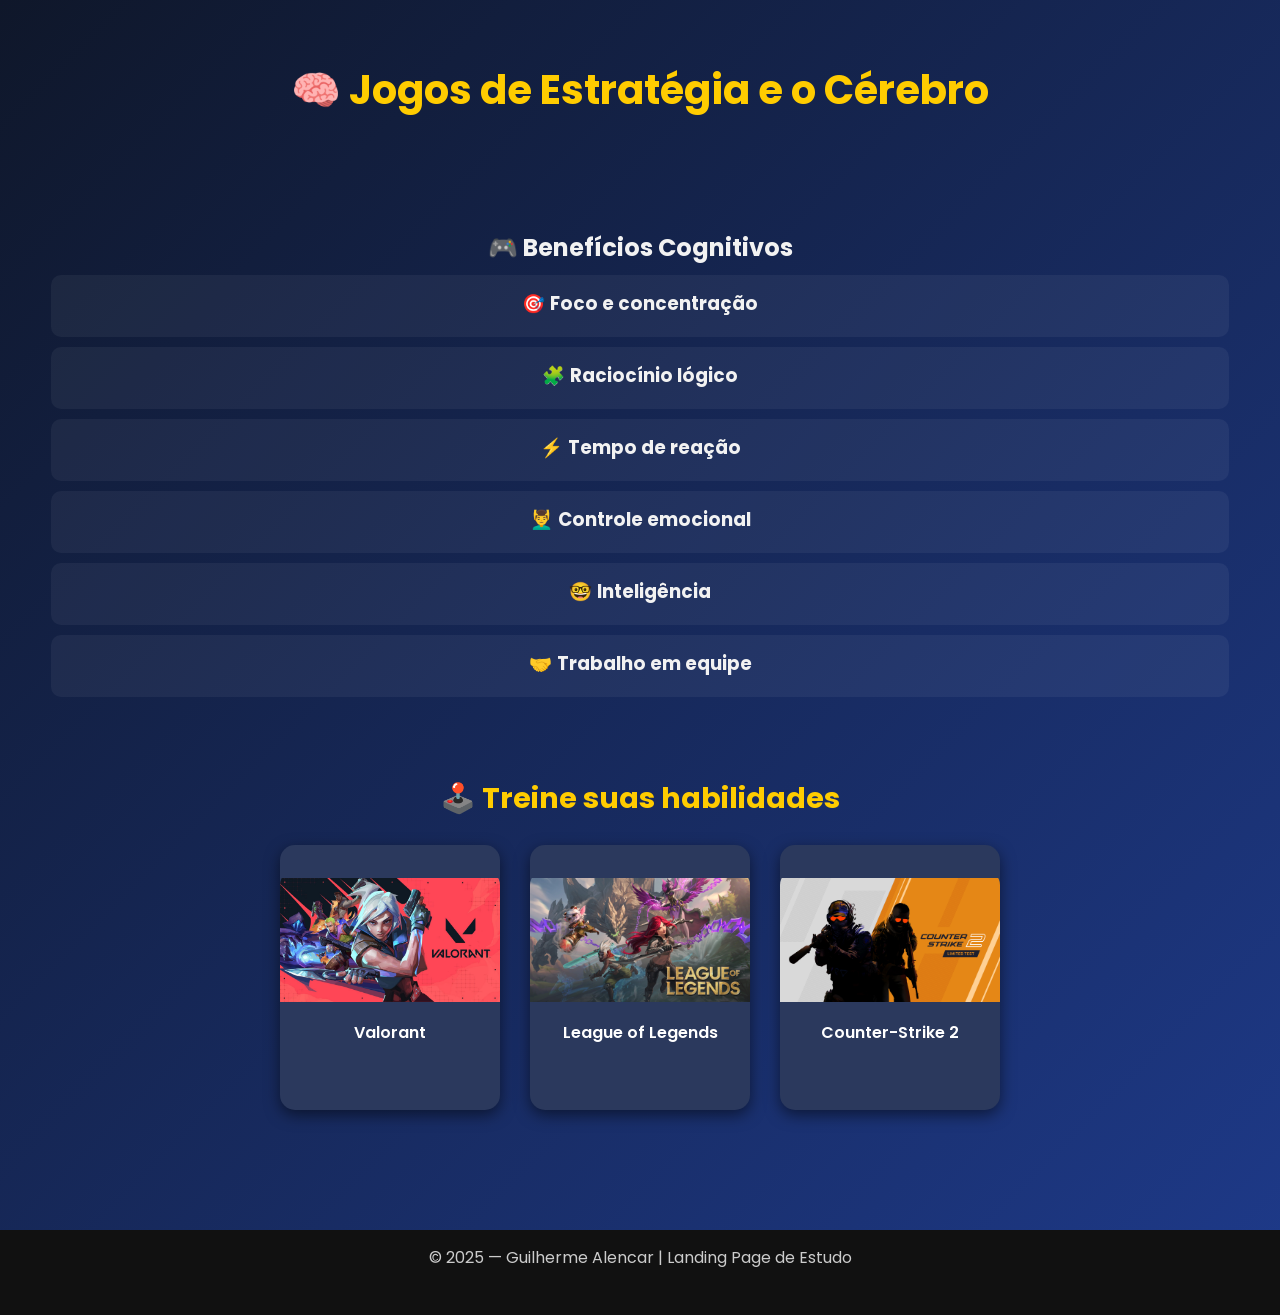
==== commit c13997b0: "Remove mobile CTA for account creation Removed mobile call-to-action button for account creation." ====
--- a/index.html
+++ b/index.html
@@ -12,10 +12,6 @@
     <header>
         <h1>🧠 Jogos de Estratégia e o Cérebro</h1>
     </header>
-
-    <div class="mobile-cta-wrapper">
-        <a href="https://account.riotgames.com/" class="btn mobile-cta">CRIAR CONTA AGORA</a>
-    </div>
 
     <section id="beneficios">
         <h2>🎮 Benefícios Cognitivos</h2>
--- a/styles.css
+++ b/styles.css
@@ -16,12 +16,15 @@
   /* 🟢 REINTRODUZIR O FLEXBOX para gerenciar o layout vertical (header/section/footer) */
   display: flex;
   flex-direction: column;
-  
+
   /* 🟢 CORREÇÃO: Alinha os itens ao centro, mas não os restringe */
-  align-items: center; 
-  
+  align-items: center;
+
   /* 🟢 ADICIONADO: Garante que o body não restrinja o conteúdo horizontalmente */
   width: 100%;
+  min-height: 100vh;
+  /* 🟢 CORREÇÃO CRÍTICA: Garante que o body possa rolar se o conteúdo exceder 100% da altura da tela */
+  overflow-y: auto;
 }
 
 
@@ -92,27 +95,32 @@
 }
 
 section {
- padding: 40px 20px;
-  width: 100%;
-  
-  /* 🟢 ADICIONADO: Garante que o bloco de seção ocupe toda a largura disponível. */
-  min-width: 100%
+  padding: 40px 20px;
+  width: 100%;
 }
 
 ul {
   list-style: none;
   display: grid;
   gap: 10px;
-  max-width: 500px;
+  max-width: 95%;
   margin: 0 auto;
   margin-top: 10px;
 }
 
 li {
+  /* Mantenha o estilo de fundo e borda... */
   background: rgba(255, 255, 255, 0.05);
-  padding: 8px 10px;
+  /* Ajuste o padding: 15px em cima/baixo, 10px nas laterais */
+  padding: 15px 10px;
   border-radius: 10px;
-  transition: transform 0.3s ease, background 0.3s ease;
+}
+
+@media (max-width: 600px) {
+  li {
+    /* Reduza o padding lateral para liberar espaço para o texto */
+    padding: 15px 10px;
+  }
 }
 
 li:hover {
@@ -128,8 +136,9 @@
   color: #aaa;
   width: 100%;
   /* Ocupa a largura total */
-  margin-top: 50px;
+  margin-top: 80px;
   /* Dá um bom respiro entre o conteúdo final e o footer */
+  padding-bottom: 25px;
 }
 
 /* ===== GALERIA DE JOGOS (Com ajustes para logos) ===== */
@@ -233,21 +242,24 @@
   overflow: hidden;
   /* Para uma transição suave */
   transition: max-height 0.3 ease-out, padding 0.3s ease-out;
-  padding-left: 10px;
+  padding-left: 5px;
+  word-wrap: break-word;
+  white-space: normal;
   /* Um pequeno recuo */
-  padding-right: 10px;
+  padding-right: 5px;
   color: #ccc;
   /* Uma cor mais sutil */
   margin-top: 5px;
   margin-bottom: 0 !important;
   border-radius: 5px;
-  line-height: 1.6; /* Deixa o texto mais espaçado para melhor leitura */
+  line-height: 1.6;
+  /* Deixa o texto mais espaçado para melhor leitura */
 }
 
 /* Estilo para quando a descrição estiver visível (expandida) */
 .beneficio-item.ativo .descricao-beneficio {
   /* Define uma altura máxima grande o suficiente para o texto */
-  max-height: 200px;
+  max-height: 500px;
   /* Ajuste se o seu texto for muito longo */
   /* Adiciona padding para o texto ter espaço */
   padding-top: 10px;
@@ -330,7 +342,11 @@
   background-color: rgba(0, 0, 0, 0.9);
   /* Fundo bem escuro */
   justify-content: center;
-  align-items: center;
+  align-items: flex-start;
+  overflow-y: auto;
+  /* Permite rolar o modal se for maior que a tela */
+  padding-top: 20px;
+  padding-bottom: 2opx;
 }
 
 /* Estilo do conteúdo do modal (a caixa que contém o vídeo e a lista) */
@@ -346,6 +362,8 @@
   /* Limite de largura para melhor leitura */
   border-radius: 10px;
   position: relative;
+  /* 🟢 AJUSTADO: Usa margin auto horizontal, mas permite que o topo seja ajustado pelo padding do modal */
+  margin: 0 auto;
 }
 
 /* Garante que o player de vídeo tenha um bom aspecto e espaço */
@@ -483,4 +501,58 @@
   /* Deixa o texto do jogo acima da imagem */
   margin-bottom: 50px;
   /* Cria espaço para o CTA deslizar sem cobrir o nome */
-}+}
+
+/* 1. Oculta o novo botão mobile por padrão (para desktop) */
+.mobile-cta-wrapper {
+  display: none;
+  width: 100%;
+  text-align: center;
+  padding: 20px 0;
+}
+
+/* 2. Estilize o botão principal do header para desktop (opcional, se não existir) */
+/* .desktop-cta {
+    display: inline-block;
+} */
+
+/* 3. Aplica regras ESPECÍFICAS para MOBILE */
+@media (max-width: 600px) {
+
+    /* 🟢 AÇÃO CRÍTICA 1: Exibe o botão principal mobile (do header) */
+    .mobile-cta-wrapper {
+        display: block;
+        padding: 25px 20px;
+        z-index: 5;
+    }
+
+    /* Garante que o botão mobile preencha a largura para máximo impacto */
+    .mobile-cta {
+        width: 100%;
+        font-size: 1.1rem;
+        padding: 15px 25px;
+        box-shadow: 0 4px 10px rgba(0, 0, 0, 0.4), 0 0 10px #ffcc00; /* Mantendo a sombra que sugeri */
+    }
+    
+    /* ================================================== */
+    /* 🟢 NOVAS REGRAS PARA O CTA ABAIXO DE CADA JOGO */
+    /* ================================================== */
+
+    /* 🟢 AÇÃO CRÍTICA 2: Torna o botão do Card (.card-cta) visível permanentemente */
+    .jogo-card .card-cta {
+        /* Remove o transform que o esconde no desktop (o transform: translateY(100%);) */
+        transform: translateY(0); 
+    }
+
+    /* 🟢 AÇÃO CRÍTICA 3: Ajusta o espaçamento do parágrafo */
+    .jogo-card p {
+        /* A margem original de 50px era para dar espaço para o slide. Reduzindo. */
+        margin-bottom: 20px; 
+    }
+
+    /* 🟢 AÇÃO CRÍTICA 4: Ajusta o espaçamento final do card */
+    .jogo-card {
+        /* Adiciona um padding inferior maior para dar respiro ao botão fixo */
+        padding-bottom: 25px; 
+    }
+}
